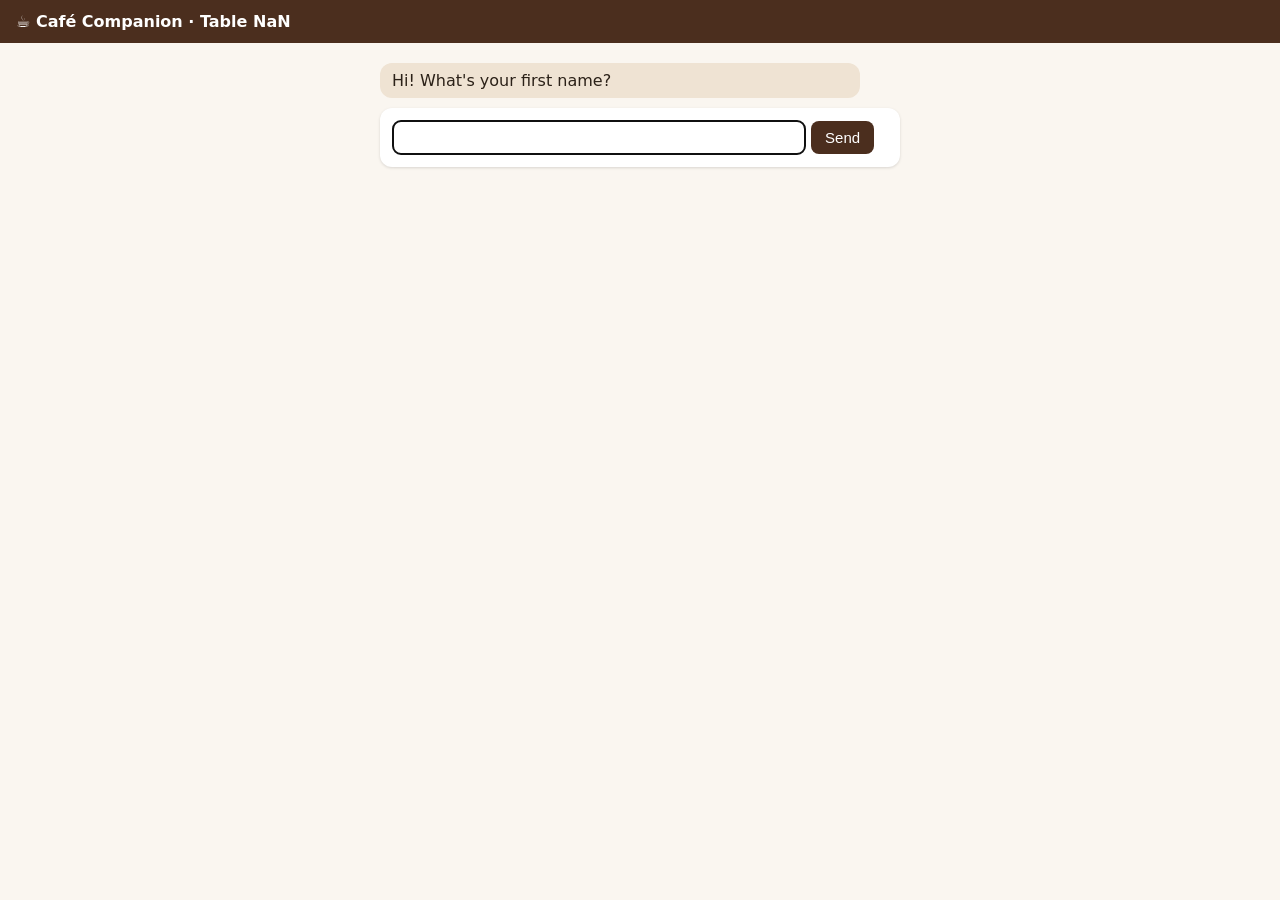
==== static/customer.html @ 145c0e0d "Café Companion MVP Co-Authored-By: Claude Sonnet 5.5 <noreply@anthropic.com>" ====
<!doctype html><meta name=viewport content="width=device-width,initial-scale=1"><link rel=stylesheet href=/static/style.css>
<header>☕ Café Companion · Table <span id=tn></span></header>
<main><div id=chat></div><div id=ask class=card></div><div id=out></div></main>
<script>
const table=+location.pathname.split('/').pop();tn.textContent=table;
const Q=[['name',"Hi! What's your first name?"],['why',"What brings you here today? (work, catch-up, unwind…)"],
 ['stay_minutes',"How long are you staying (minutes)?"],['open_to_meet',"Open to meeting other people? (yes/no)"],['interests',"Any interests? (comma separated)"]];
const A={};let i=0,visit=null,cart=new Set();
const say=(c,t)=>{chat.innerHTML+=`<div class=${c}></div>`;chat.lastChild.textContent=t};
function next(){if(i>=Q.length)return finish();say('bot',Q[i][1]);ask.innerHTML='<input id=a autofocus> <button onclick=send()>Send</button>';a.onkeydown=e=>e.key=='Enter'&&send()}
function send(){const v=a.value.trim();if(!v)return;say('me',v);const k=Q[i][0];
 A[k]=k=='stay_minutes'?(parseInt(v)||60):k=='open_to_meet'?/^(y|yes|sure|ok|yeah)/i.test(v):v;i++;next()}
async function finish(){ask.remove();say('bot','Thinking…');
 const r=await fetch('/api/visits',{method:'POST',headers:{'Content-Type':'application/json'},body:JSON.stringify({table_id:table,first_name:A.name,why:A.why,stay_minutes:A.stay_minutes,open_to_meet:A.open_to_meet,interests:A.interests})});
 visit=await r.json();chat.lastChild.remove();render()}
function render(){
 let h='';
 if(visit.intent=='focus')h+=`<div class=banner>You're in focus mode. You won't be matched and staff will keep it quiet.</div>`;
 h+=`<div class=card><b>Picked for you</b>`+visit.recs.map(m=>`<p><b>${m.name}</b> ₹${m.price}<br><small>${m.reason}</small></p>`).join('')+`</div>`;
 h+=`<div class=card id=menu><b>Menu</b></div><div id=match></div>`;out.innerHTML=h;
 fetch('/api/menu').then(r=>r.json()).then(m=>{menu.innerHTML+=m.map(x=>`<div class=row><span>${x.name} ₹${x.price}</span><button id=b_${x.id} onclick="tog('${x.id}')">Add</button></div>`).join('')+`<p><button onclick=order()>Place order</button> <span id=ostat></span></p>`});
 if(visit.intent=='connect'){pollMatch();setInterval(pollMatch,4000)}}
function tog(id){cart.has(id)?cart.delete(id):cart.add(id);document.getElementById('b_'+id).textContent=cart.has(id)?'Added ✓':'Add'}
async function order(){if(!cart.size)return;await fetch('/api/orders',{method:'POST',headers:{'Content-Type':'application/json'},body:JSON.stringify({visit_id:visit.visit_id,items:[...cart]})});
 cart.clear();ostat.textContent='Order sent!';document.querySelectorAll('[id^=b_]').forEach(b=>b.textContent='Add')}
async function pollMatch(){
 const d=await (await fetch(`/api/visits/${visit.visit_id}/match`)).json(),m=d.match;
 if(!m){match.innerHTML=`<div class=card><b>Matches</b><p>Looking for people who share your interests…</p></div>`;return}
 let h=`<div class=card><b>Matches</b><p>Suggested group of ${m.size}: ${m.reason}</p>`;
 if(m.status=='matched')h+='<p>🎉 Everyone accepted!</p>'+m.people.map(p=>`<p><b></b>${p.first_name} — Table ${p.table}</p>`).join('');
 else if(m.accepted)h+='<p>Waiting for the others to accept…</p>';
 else h+=`<button onclick="resp(${m.id},true)">Accept</button> <button class=alt onclick="resp(${m.id},false)">Decline</button>`;
 match.innerHTML=h+'</div>'}
async function resp(id,accept){await fetch(`/api/matches/${id}/respond`,{method:'POST',headers:{'Content-Type':'application/json'},body:JSON.stringify({visit_id:visit.visit_id,accept})});pollMatch()}
next();
</script>
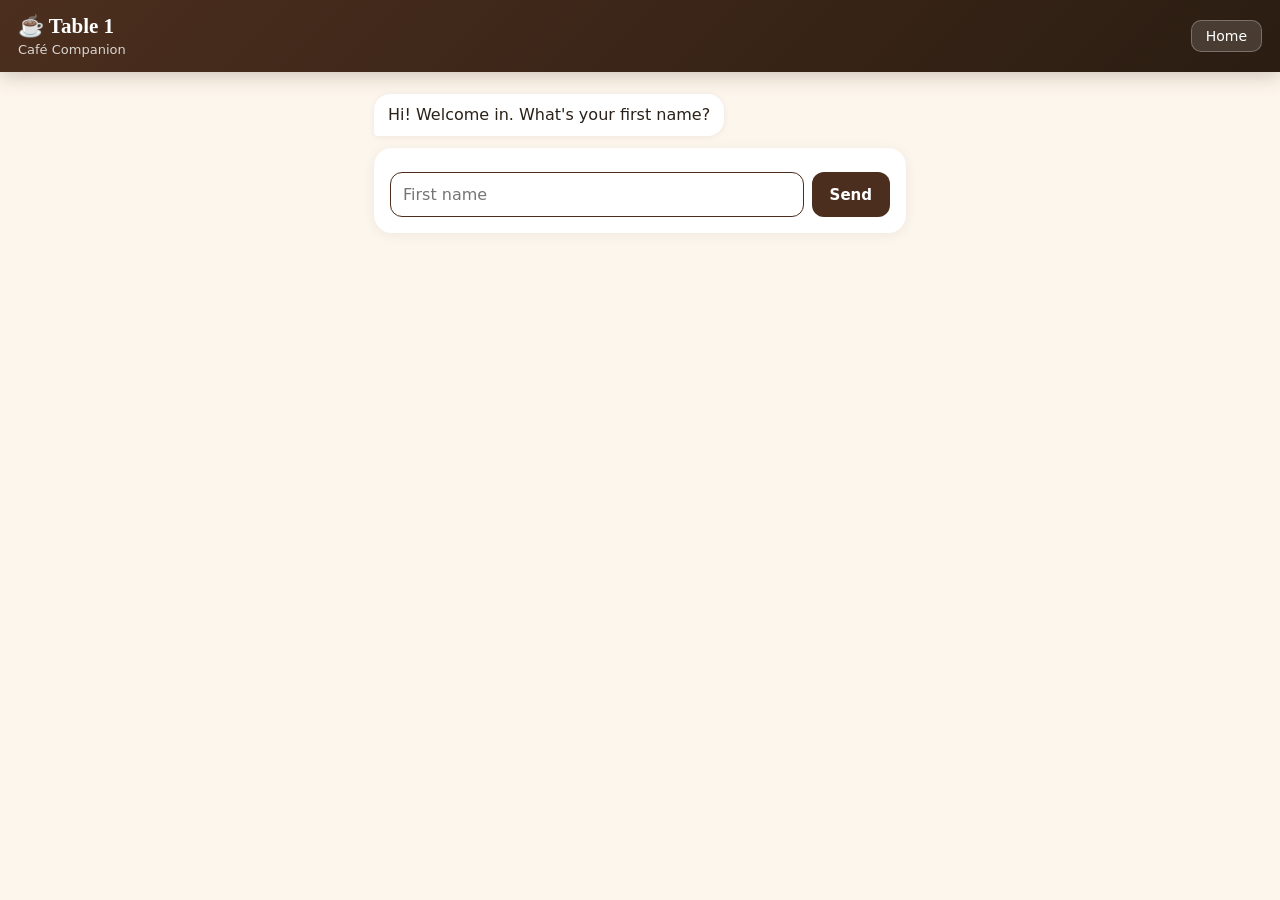
==== commit 4efed7cc: "Polished UI: cafe theme, real table QR codes, working text input, staff dashboard fixes" ====
--- a/static/customer.html
+++ b/static/customer.html
@@ -1,36 +1,78 @@
-<!doctype html><meta name=viewport content="width=device-width,initial-scale=1"><link rel=stylesheet href=/static/style.css>
-<header>☕ Café Companion · Table <span id=tn></span></header>
+<!doctype html><html lang=en><head><meta charset=utf-8><meta name=viewport content="width=device-width,initial-scale=1">
+<title>Café Companion · Table</title><link rel=stylesheet href=/static/style.css></head><body>
+<header><div><h1>☕ Table <span id=tn></span></h1><small>Café Companion</small></div><a href="/">Home</a></header>
 <main><div id=chat></div><div id=ask class=card></div><div id=out></div></main>
 <script>
-const table=+location.pathname.split('/').pop();tn.textContent=table;
-const Q=[['name',"Hi! What's your first name?"],['why',"What brings you here today? (work, catch-up, unwind…)"],
- ['stay_minutes',"How long are you staying (minutes)?"],['open_to_meet',"Open to meeting other people? (yes/no)"],['interests',"Any interests? (comma separated)"]];
-const A={};let i=0,visit=null,cart=new Set();
-const say=(c,t)=>{chat.innerHTML+=`<div class=${c}></div>`;chat.lastChild.textContent=t};
-function next(){if(i>=Q.length)return finish();say('bot',Q[i][1]);ask.innerHTML='<input id=a autofocus> <button onclick=send()>Send</button>';a.onkeydown=e=>e.key=='Enter'&&send()}
-function send(){const v=a.value.trim();if(!v)return;say('me',v);const k=Q[i][0];
- A[k]=k=='stay_minutes'?(parseInt(v)||60):k=='open_to_meet'?/^(y|yes|sure|ok|yeah)/i.test(v):v;i++;next()}
-async function finish(){ask.remove();say('bot','Thinking…');
- const r=await fetch('/api/visits',{method:'POST',headers:{'Content-Type':'application/json'},body:JSON.stringify({table_id:table,first_name:A.name,why:A.why,stay_minutes:A.stay_minutes,open_to_meet:A.open_to_meet,interests:A.interests})});
- visit=await r.json();chat.lastChild.remove();render()}
+const $=id=>document.getElementById(id);
+const table=+location.pathname.split('/').pop()||1;$('tn').textContent=table;
+const Q=[
+ {k:'name',t:"Hi! Welcome in. What's your first name?",text:true,ph:'First name'},
+ {k:'why',t:"What brings you here today?",chips:['Getting work done','Catching up with a friend','Here to meet new people','Just unwinding'],text:true,ph:'Or type your own…'},
+ {k:'stay',t:"How long are you planning to stay?",chips:['Under 30 min','About an hour','2+ hours']},
+ {k:'open',t:"Would you be open to meeting people with similar interests today?",chips:['Yes, happy to','Not today']},
+ {k:'interests',t:"Pick a few interests (for recommendations and matching):",chips:['Startups','Tech','Books','Music','Photography','Hiking','Games','Design','Travel','Fitness'],multi:true,text:true,ph:'Add more, comma separated'}
+];
+const A={};let i=0,visit=null;const cart=new Map();let menuData=[];
+function say(cls,t){const d=document.createElement('div');d.className=cls;d.textContent=t;$('chat').appendChild(d);d.scrollIntoView({behavior:'smooth',block:'end'})}
+function next(){
+ if(i>=Q.length)return finish();
+ const q=Q[i];say('bot',q.t);const ask=$('ask');ask.innerHTML='';const picked=new Set();
+ if(q.chips){const c=document.createElement('div');c.className='chips';
+  q.chips.forEach(ch=>{const b=document.createElement('button');b.type='button';b.className='chip';b.textContent=ch;
+   b.onclick=()=>{if(q.multi){picked.has(ch)?picked.delete(ch):picked.add(ch);b.classList.toggle('on')}else answer(ch)};c.appendChild(b)});ask.appendChild(c)}
+ if(q.text||q.multi){const r=document.createElement('div');r.className='inrow';
+  const inp=document.createElement('input');inp.type='text';inp.placeholder=q.ph||'Type here…';inp.autocomplete='off';
+  const go=document.createElement('button');go.type='button';go.textContent=q.multi?'Done':'Send';
+  const submit=()=>{const typed=inp.value.trim();const v=q.multi?[...picked,...typed.split(',').map(s=>s.trim()).filter(Boolean)].join(', '):typed;if(!v)return;answer(v)};
+  go.onclick=submit;inp.onkeydown=e=>{if(e.key==='Enter'){e.preventDefault();submit()}};
+  r.appendChild(inp);r.appendChild(go);ask.appendChild(r);setTimeout(()=>inp.focus(),50)}
+}
+function answer(v){say('me',v);A[Q[i].k]=v;i++;next()}
+async function finish(){
+ $('ask').remove();say('bot','Got it, setting up your table…');
+ const stay={'Under 30 min':25,'About an hour':60,'2+ hours':150}[A.stay]||60;
+ const body={table_id:table,first_name:A.name,why:A.why,stay_minutes:stay,open_to_meet:/^yes/i.test(A.open||''),interests:A.interests||''};
+ try{const r=await fetch('/api/visits',{method:'POST',headers:{'Content-Type':'application/json'},body:JSON.stringify(body)});
+  if(!r.ok)throw new Error(await r.text());visit=await r.json();render()}
+ catch(e){say('bot','Sorry, something went wrong. Please refresh and try again.')}
+}
+const MODE={focus:['🎧 Focus mode',"You won't be matched with anyone, and staff will keep your area quiet. Enjoy your work."],
+ connect:['👋 Open to connect',"We'll suggest a small group with shared interests. Nothing is shared until everyone accepts."],
+ chill:['☕ Just relaxing',"Sit back and enjoy. You won't be matched unless you change your mind."]};
 function render(){
- let h='';
- if(visit.intent=='focus')h+=`<div class=banner>You're in focus mode. You won't be matched and staff will keep it quiet.</div>`;
- h+=`<div class=card><b>Picked for you</b>`+visit.recs.map(m=>`<p><b>${m.name}</b> ₹${m.price}<br><small>${m.reason}</small></p>`).join('')+`</div>`;
- h+=`<div class=card id=menu><b>Menu</b></div><div id=match></div>`;out.innerHTML=h;
- fetch('/api/menu').then(r=>r.json()).then(m=>{menu.innerHTML+=m.map(x=>`<div class=row><span>${x.name} ₹${x.price}</span><button id=b_${x.id} onclick="tog('${x.id}')">Add</button></div>`).join('')+`<p><button onclick=order()>Place order</button> <span id=ostat></span></p>`});
- if(visit.intent=='connect'){pollMatch();setInterval(pollMatch,4000)}}
-function tog(id){cart.has(id)?cart.delete(id):cart.add(id);document.getElementById('b_'+id).textContent=cart.has(id)?'Added ✓':'Add'}
-async function order(){if(!cart.size)return;await fetch('/api/orders',{method:'POST',headers:{'Content-Type':'application/json'},body:JSON.stringify({visit_id:visit.visit_id,items:[...cart]})});
- cart.clear();ostat.textContent='Order sent!';document.querySelectorAll('[id^=b_]').forEach(b=>b.textContent='Add')}
+ const m=MODE[visit.intent]||MODE.chill;
+ $('out').innerHTML=`<div class="banner ${visit.intent}"><b>${m[0]}</b><br>${m[1]}</div>
+ <div class=card><h2>✨ Picked for you</h2><div id=recs></div></div>
+ <div id=match></div>
+ <div class=card><h2>Menu</h2><div id=menu></div><div class=row><b>Total ₹<span id=tot>0</span></b><button id=ob type=button>Place order</button></div><p id=ostat class=muted></p></div>`;
+ (visit.recs||[]).forEach(x=>{const d=document.createElement('div');d.className='row';
+  d.innerHTML=`<div><b></b><br><span class=muted></span></div><button type=button class=alt>Add</button>`;
+  d.querySelector('b').textContent=`${x.name} · ₹${x.price}`;d.querySelector('.muted').textContent=x.reason;
+  d.querySelector('button').onclick=()=>add(x.id);$('recs').appendChild(d)});
+ fetch('/api/menu').then(r=>r.json()).then(ms=>{menuData=ms;ms.forEach(x=>{const d=document.createElement('div');d.className='row';
+  d.innerHTML=`<span></span><span><button type=button class=alt>−</button> <b id=q_${x.id}>0</b> <button type=button class=alt>+</button></span>`;
+  d.querySelector('span').textContent=`${x.name} · ₹${x.price}`;const [minus,plus]=d.querySelectorAll('button');
+  minus.onclick=()=>add(x.id,-1);plus.onclick=()=>add(x.id,1);$('menu').appendChild(d)})});
+ $('ob').onclick=order;
+ if(visit.intent==='connect'){pollMatch();setInterval(pollMatch,4000)}
+}
+function add(id,d=1){cart.set(id,Math.max(0,(cart.get(id)||0)+d));const q=$('q_'+id);if(q)q.textContent=cart.get(id);
+ $('tot').textContent=menuData.reduce((s,x)=>s+(cart.get(x.id)||0)*x.price,0)}
+async function order(){const items=[];cart.forEach((n,id)=>{for(let k=0;k<n;k++)items.push(id)});if(!items.length){$('ostat').textContent='Add something first.';return}
+ const r=await fetch('/api/orders',{method:'POST',headers:{'Content-Type':'application/json'},body:JSON.stringify({visit_id:visit.visit_id,items})});
+ $('ostat').textContent=r.ok?"✅ Order sent to the counter. We'll bring it over.":'Could not place the order.';
+ if(r.ok){cart.clear();document.querySelectorAll('[id^=q_]').forEach(b=>b.textContent='0');$('tot').textContent='0'}}
 async function pollMatch(){
- const d=await (await fetch(`/api/visits/${visit.visit_id}/match`)).json(),m=d.match;
- if(!m){match.innerHTML=`<div class=card><b>Matches</b><p>Looking for people who share your interests…</p></div>`;return}
- let h=`<div class=card><b>Matches</b><p>Suggested group of ${m.size}: ${m.reason}</p>`;
- if(m.status=='matched')h+='<p>🎉 Everyone accepted!</p>'+m.people.map(p=>`<p><b></b>${p.first_name} — Table ${p.table}</p>`).join('');
- else if(m.accepted)h+='<p>Waiting for the others to accept…</p>';
- else h+=`<button onclick="resp(${m.id},true)">Accept</button> <button class=alt onclick="resp(${m.id},false)">Decline</button>`;
- match.innerHTML=h+'</div>'}
+ const d=await (await fetch(`/api/visits/${visit.visit_id}/match`)).json(),m=d.match,box=$('match');
+ if(!m){box.innerHTML=`<div class=card><h2>👋 Connect</h2><p class=muted>Looking for people who share your interests…</p></div>`;return}
+ const c=document.createElement('div');c.className='card';c.innerHTML=`<h2>👋 Suggested group of ${m.size}</h2><p></p><div class=act></div>`;
+ c.querySelector('p').textContent=m.reason;const act=c.querySelector('.act');
+ if(m.status==='matched'){act.innerHTML='<p>🎉 Everyone accepted! Say hi:</p>';(m.people||[]).forEach(p=>{const r=document.createElement('div');r.className='row';r.textContent=`${p.first_name} · Table ${p.table}`;act.appendChild(r)})}
+ else if(m.accepted)act.innerHTML='<p class=muted>You accepted. Waiting for the others…</p>';
+ else{const a=document.createElement('button');a.type='button';a.textContent='Accept';a.onclick=()=>resp(m.id,true);
+  const n=document.createElement('button');n.type='button';n.className='alt';n.textContent='No thanks';n.onclick=()=>resp(m.id,false);
+  act.appendChild(a);act.append(' ');act.appendChild(n);const s=document.createElement('p');s.className='muted';s.textContent='Only first names and table numbers are shared, and only after everyone accepts.';act.appendChild(s)}
+ box.innerHTML='';box.appendChild(c)}
 async function resp(id,accept){await fetch(`/api/matches/${id}/respond`,{method:'POST',headers:{'Content-Type':'application/json'},body:JSON.stringify({visit_id:visit.visit_id,accept})});pollMatch()}
 next();
-</script>
+</script></body></html>
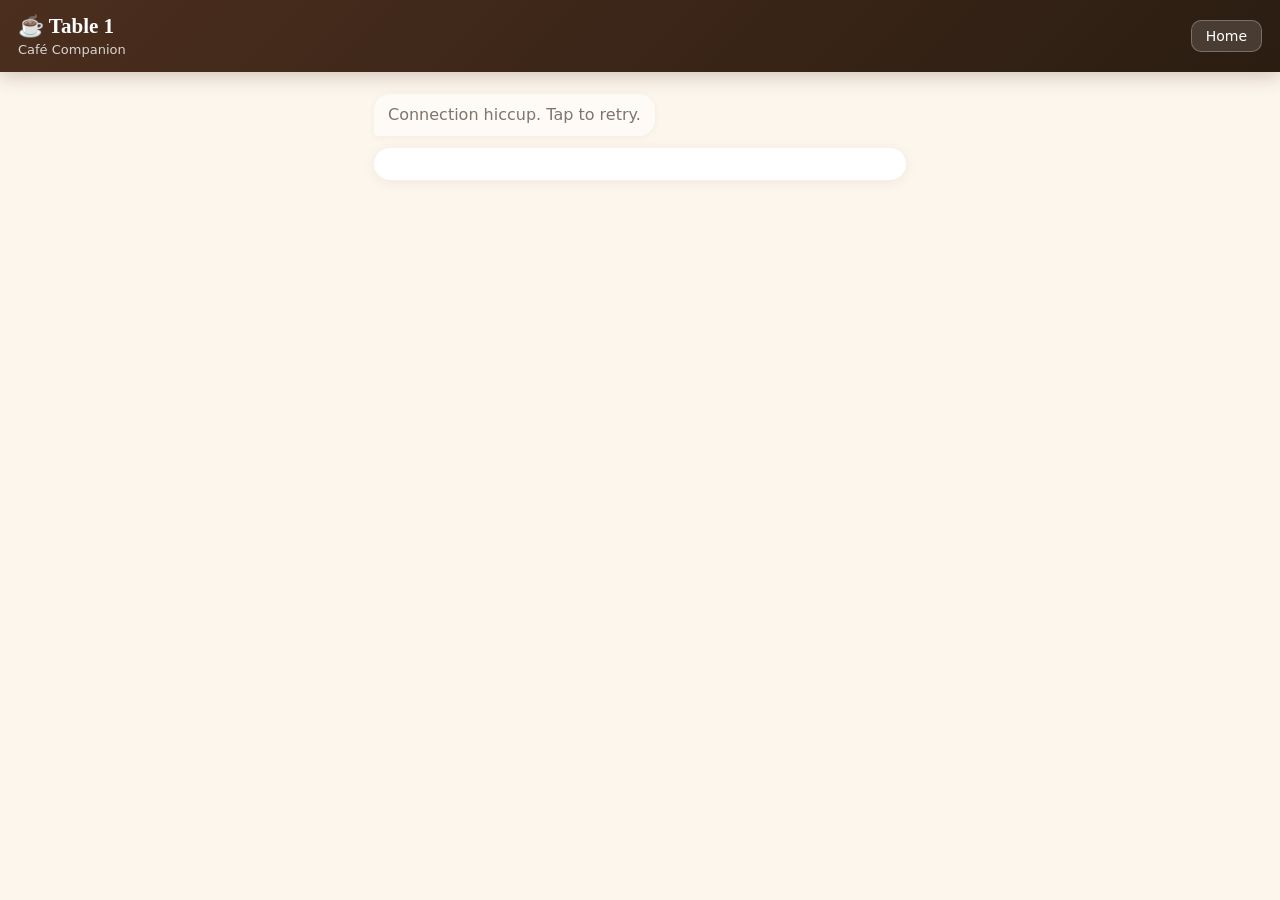
==== commit c9e0eb67: "AI host agent (Gemini asks adaptive questions), regular-customer recognition with usual order, staff" ====
--- a/static/customer.html
+++ b/static/customer.html
@@ -5,36 +5,31 @@
 <script>
 const $=id=>document.getElementById(id);
 const table=+location.pathname.split('/').pop()||1;$('tn').textContent=table;
-const Q=[
- {k:'name',t:"Hi! Welcome in. What's your first name?",text:true,ph:'First name'},
- {k:'why',t:"What brings you here today?",chips:['Getting work done','Catching up with a friend','Here to meet new people','Just unwinding'],text:true,ph:'Or type your own…'},
- {k:'stay',t:"How long are you planning to stay?",chips:['Under 30 min','About an hour','2+ hours']},
- {k:'open',t:"Would you be open to meeting people with similar interests today?",chips:['Yes, happy to','Not today']},
- {k:'interests',t:"Pick a few interests (for recommendations and matching):",chips:['Startups','Tech','Books','Music','Photography','Hiking','Games','Design','Travel','Fitness'],multi:true,text:true,ph:'Add more, comma separated'}
-];
-const A={};let i=0,visit=null;const cart=new Map();let menuData=[];
-function say(cls,t){const d=document.createElement('div');d.className=cls;d.textContent=t;$('chat').appendChild(d);d.scrollIntoView({behavior:'smooth',block:'end'})}
-function next(){
- if(i>=Q.length)return finish();
- const q=Q[i];say('bot',q.t);const ask=$('ask');ask.innerHTML='';const picked=new Set();
- if(q.chips){const c=document.createElement('div');c.className='chips';
-  q.chips.forEach(ch=>{const b=document.createElement('button');b.type='button';b.className='chip';b.textContent=ch;
-   b.onclick=()=>{if(q.multi){picked.has(ch)?picked.delete(ch):picked.add(ch);b.classList.toggle('on')}else answer(ch)};c.appendChild(b)});ask.appendChild(c)}
- if(q.text||q.multi){const r=document.createElement('div');r.className='inrow';
-  const inp=document.createElement('input');inp.type='text';inp.placeholder=q.ph||'Type here…';inp.autocomplete='off';
-  const go=document.createElement('button');go.type='button';go.textContent=q.multi?'Done':'Send';
-  const submit=()=>{const typed=inp.value.trim();const v=q.multi?[...picked,...typed.split(',').map(s=>s.trim()).filter(Boolean)].join(', '):typed;if(!v)return;answer(v)};
-  go.onclick=submit;inp.onkeydown=e=>{if(e.key==='Enter'){e.preventDefault();submit()}};
-  r.appendChild(inp);r.appendChild(go);ask.appendChild(r);setTimeout(()=>inp.focus(),50)}
+// anonymous per-device id so the café recognises regulars (no login, no personal data)
+let gid=localStorage.getItem('cc_gid');if(!gid){gid=(crypto.randomUUID?crypto.randomUUID():String(Math.random()).slice(2));localStorage.setItem('cc_gid',gid)}
+const msgs=[];let visit=null;const cart=new Map();let menuData=[];
+function say(cls,t){const d=document.createElement('div');d.className=cls;d.textContent=t;$('chat').appendChild(d);d.scrollIntoView({behavior:'smooth',block:'end'});return d}
+function typing(){const d=say('bot','Bean is typing…');d.style.opacity=.6;return d}
+async function turn(){
+ const ask=$('ask');ask.innerHTML='';const t=typing();let r;
+ try{r=await (await fetch('/api/chat',{method:'POST',headers:{'Content-Type':'application/json'},body:JSON.stringify({table_id:table,guest_id:gid,messages:msgs})})).json()}
+ catch(e){t.textContent='Connection hiccup. Tap to retry.';t.onclick=()=>{t.remove();turn()};return}
+ t.remove();say('bot',r.reply);msgs.push({role:'host',text:r.reply});
+ if(r.done)return finish(r.profile);
+ if(r.chips&&r.chips.length){const c=document.createElement('div');c.className='chips';
+  r.chips.forEach(ch=>{const b=document.createElement('button');b.type='button';b.className='chip';b.textContent=ch;b.onclick=()=>answer(ch);c.appendChild(b)});ask.appendChild(c)}
+ const row=document.createElement('div');row.className='inrow';
+ const inp=document.createElement('input');inp.type='text';inp.placeholder='Type a reply…';inp.autocomplete='off';
+ const go=document.createElement('button');go.type='button';go.textContent='Send';
+ const submit=()=>{const v=inp.value.trim();if(v)answer(v)};go.onclick=submit;inp.onkeydown=e=>{if(e.key==='Enter'){e.preventDefault();submit()}};
+ row.appendChild(inp);row.appendChild(go);ask.appendChild(row);setTimeout(()=>inp.focus(),50)
 }
-function answer(v){say('me',v);A[Q[i].k]=v;i++;next()}
-async function finish(){
- $('ask').remove();say('bot','Got it, setting up your table…');
- const stay={'Under 30 min':25,'About an hour':60,'2+ hours':150}[A.stay]||60;
- const body={table_id:table,first_name:A.name,why:A.why,stay_minutes:stay,open_to_meet:/^yes/i.test(A.open||''),interests:A.interests||''};
- try{const r=await fetch('/api/visits',{method:'POST',headers:{'Content-Type':'application/json'},body:JSON.stringify(body)});
-  if(!r.ok)throw new Error(await r.text());visit=await r.json();render()}
- catch(e){say('bot','Sorry, something went wrong. Please refresh and try again.')}
+function answer(v){$('ask').innerHTML='';say('me',v);msgs.push({role:'guest',text:v});turn()}
+async function finish(p){
+ $('ask').remove();const t=typing();
+ try{const r=await fetch('/api/visits',{method:'POST',headers:{'Content-Type':'application/json'},body:JSON.stringify({...p,table_id:table,guest_id:gid})});
+  if(!r.ok)throw new Error(await r.text());visit=await r.json();t.remove();render()}
+ catch(e){t.textContent='Sorry, something went wrong. Please refresh and try again.'}
 }
 const MODE={focus:['🎧 Focus mode',"You won't be matched with anyone, and staff will keep your area quiet. Enjoy your work."],
  connect:['👋 Open to connect',"We'll suggest a small group with shared interests. Nothing is shared until everyone accepts."],
@@ -74,5 +69,5 @@
   act.appendChild(a);act.append(' ');act.appendChild(n);const s=document.createElement('p');s.className='muted';s.textContent='Only first names and table numbers are shared, and only after everyone accepts.';act.appendChild(s)}
  box.innerHTML='';box.appendChild(c)}
 async function resp(id,accept){await fetch(`/api/matches/${id}/respond`,{method:'POST',headers:{'Content-Type':'application/json'},body:JSON.stringify({visit_id:visit.visit_id,accept})});pollMatch()}
-next();
+turn();
 </script></body></html>
